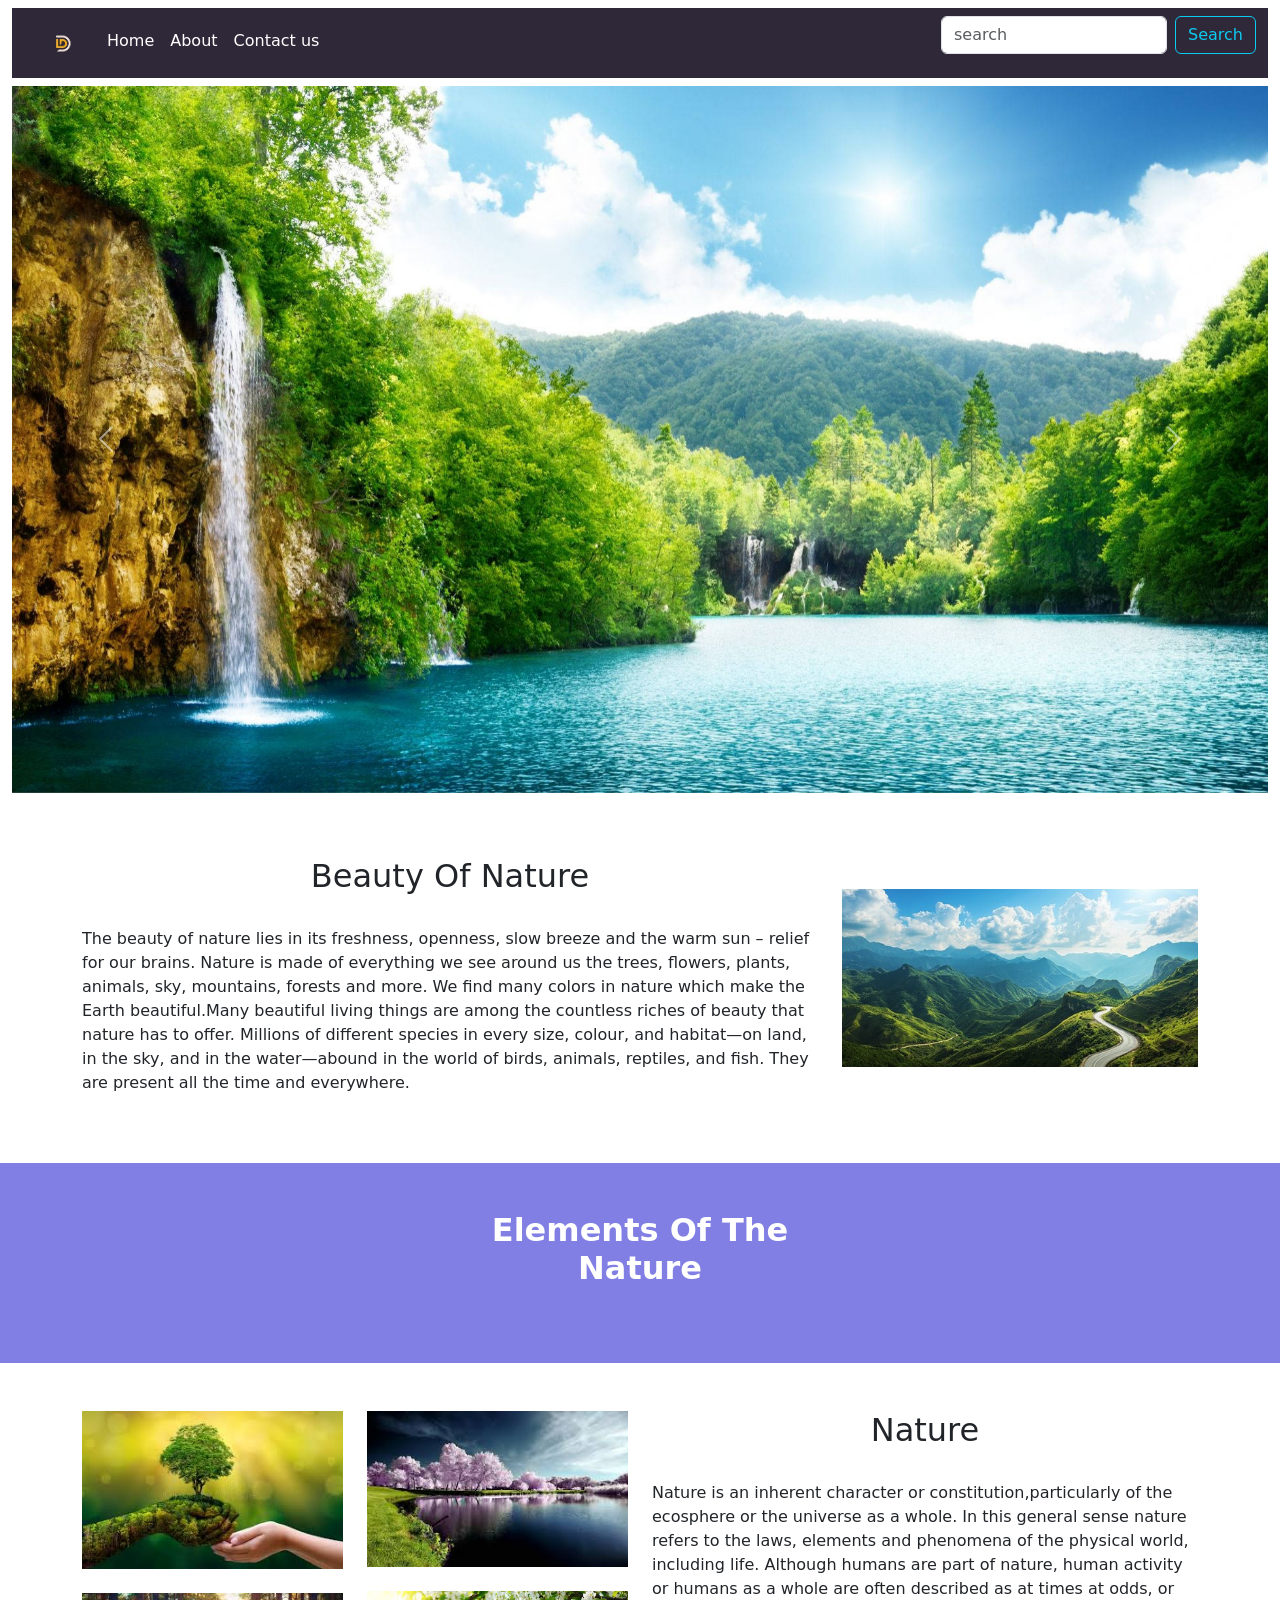
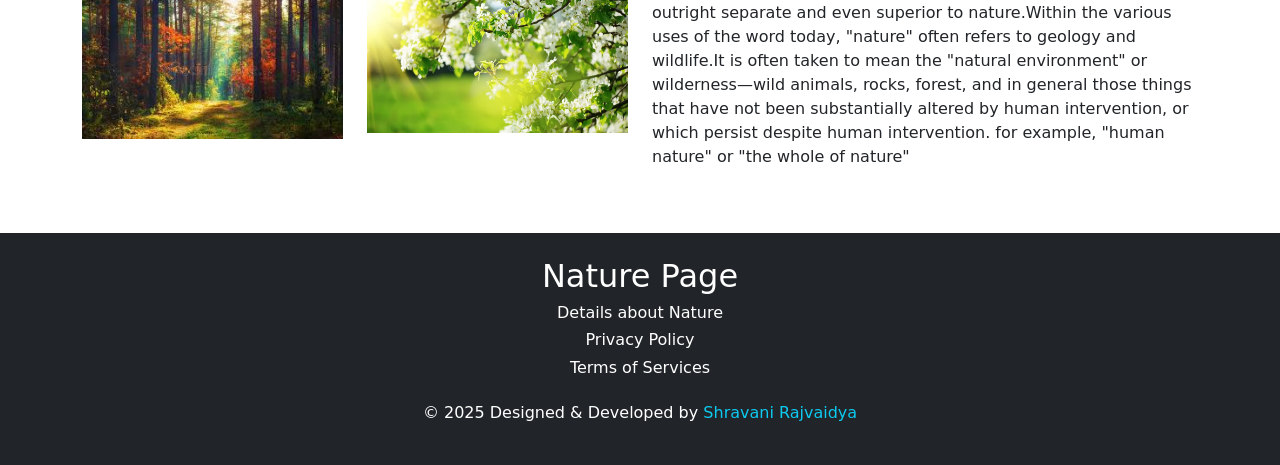
==== index.html @ af376cb8 "changed" ====
<html>
<head>

<title>Index Page</title>
<link href="./css/bootstrap.min.css" rel="stylesheet"/>
<link href="homepage.css" rel="stylesheet"/>
<script src="./js/bootstrap.bundle.js"></script>
</head>

<body>
<div class="container-fluid">
<div class="row NavBar">
<div class="col-sm-12">
<nav class=" navbar navbar-expand-lg " style="background-color:2f2838;">
<div class="container-fluid">
<div class="Collapse navbar-collapse" id="navbarSupportedContent">
<ul class="navbar-nav me-auto mb-2 mb-lg-0">
<li class="nav-item">

<img src="logo.jpg" alt="logo not found" height="45px" width="75px"/>
</li>

<li class="nav-item">
<a href="#" class="nav-link active text-white" aria-current="page">Home</a>
</li>

<li class="nav-item">
<a href="About us.html" class="nav-link text-white">About</a>
</li>

<li class="nav-item">
<a href="contact us.html" class="nav-link text-white">Contact us</a>
</li>
</ul>
<form  class="d-flex" role="search">
<input type="search" class="form-control me-2 " placeholder="search" aria-label="Search">
<button type="submit" class="btn btn-outline-info  ">Search </button>
</form>
</div></div>
</nav>
</div>
</div>




<div class="row Slider " > 
<div class="col-sm-12 ">
<div id="carouselExampleControls" class="carousel slide" data-bs-ride="carousel">
<div class="carousel-inner">
<div class="carousel-item active">
<img src="img1.jpg" class="d-block w-100" alt="image not found">
</div>
<div class="carousel-item ">
<img src="img2.WEBP" class="d-block w-100" alt="image not found">
</div>
<div class="carousel-item">
<img src="img3.jpg" class="d-block w-100" alt="image not found">
</div>
</div>
<button class="carousel-control-prev" type="button" data-bs-target="#carouselExampleControls" data-bs-slide="prev"> 
<span class="carousel-control-prev-icon" aria-hidden="true"></span>
<span class="visually-hidden">Previous</span>
</button>

<button class="carousel-control-next" type="button" data-bs-target="#carouselExampleControls" data-bs-slide="next"> 
<span class="carousel-control-next-icon" aria-hidden="true"></span>
<span class="visually-hidden">Next</span>
</button>
</div>
</div>
</div>

<div class="container my-5">
<div class="row">
<div class="col-sm-8  pt-3">
<h2 class="text-center">Beauty Of Nature</h2></br>
<p> The beauty of nature lies in its freshness, openness, slow breeze and the warm sun – relief for our brains. Nature is made of everything we see around us the trees, flowers, plants, animals, sky, mountains, forests and more. We find many colors in nature which make the Earth beautiful.Many beautiful living things are among the countless riches of beauty that nature has to offer. Millions of different species in every size, colour, and habitat—on land, in the sky, and in the water—abound in the world of birds, animals, reptiles, and fish. They are present all the time and everywhere.</p>
</div>

<div class="col-sm-4 my-5" >
<img src="img9.jpg" width="100%" alt="Not Found"/>
</div>
</div>
</div>

<div class="row my-sec text-white">
<div class="col-sm-12 my-sec-inner pt-5">
<a href="#" class="nav-link"><h2 class="text-center"><b>Elements Of The</br>Nature</b></h2></a>
</div>
</div>

<div class="container my-5">
<div class="row">
<div class="col-sm-3">
<img src="img16.jfif" alt="img not found" class="w-100 mb-4" />
<img src="img17.jfif" alt="img not found" class="w-100"/>
</div>
<div class="col-sm-3">
<img src="img18.jfif" alt="img not found" class="w-100 mb-4"/>
<img src="img19.webp" alt="img not found" class="w-100"/>
</div>
<div class="col-sm-6 ">
<h2 class="text-center">Nature</h2></br>
<p>Nature is an inherent character or constitution,particularly of the ecosphere or the universe as a whole. In this general sense nature refers to the laws, elements and phenomena of the physical world, including life. Although humans are part of nature, human activity or humans as a whole are often described as at times at odds, or outright separate and even superior to nature.Within the various uses of the word today, "nature" often refers to geology and wildlife.It is often taken to mean the "natural environment" or wilderness—wild animals, rocks, forest, and in general those things that have not been substantially altered by human intervention, or which persist despite human intervention. for example, "human nature" or "the whole of nature"</p>
</div>
</div>
</div>

<div class="row">
<div class="col-sm-12 bg-dark py-4 text-white text-center">
<h2>Nature Page</h2>
<h6>Details about Nature</h6>
<h6>Privacy Policy</h6>
<h6>Terms of Services</h6>
<p class="pt-3">&copy; 2025 Designed & Developed by <a href="https://www.linkedin.com/in/shravani-rajvaidya-b3b322264" class="text-info" style="text-decoration:none;">Shravani Rajvaidya</a></p>
</div>
</div>

</div>
</body>

</html>
---- homepage.css ----
.my-sec
{
	height:200px;
	background-image:url('img8.Jpg');
	background-repeat:no-repeat;
	background-size:cover;
}

.my-sec-inner
{
	
	background-color:rgba(5,0,200,0.5);
		
}
.sec
{
	height:300px;
	background-image:url('img11.JFIF');
	background-repeat:no-repeat;
	background-size:cover;
}

.sec-inner
{
	
	background-color:rgba(0,0,0,0.8);
		
}
.smi
{
	list-style-type:none;
	
}

.smi li
{
	display:inline-block;
    background-color:white;
    color:red;
    padding:5px 10px;
	margin-right:10px;
	border-radius:50px;
	
}

.smi li a
{
	color:red;
	
}
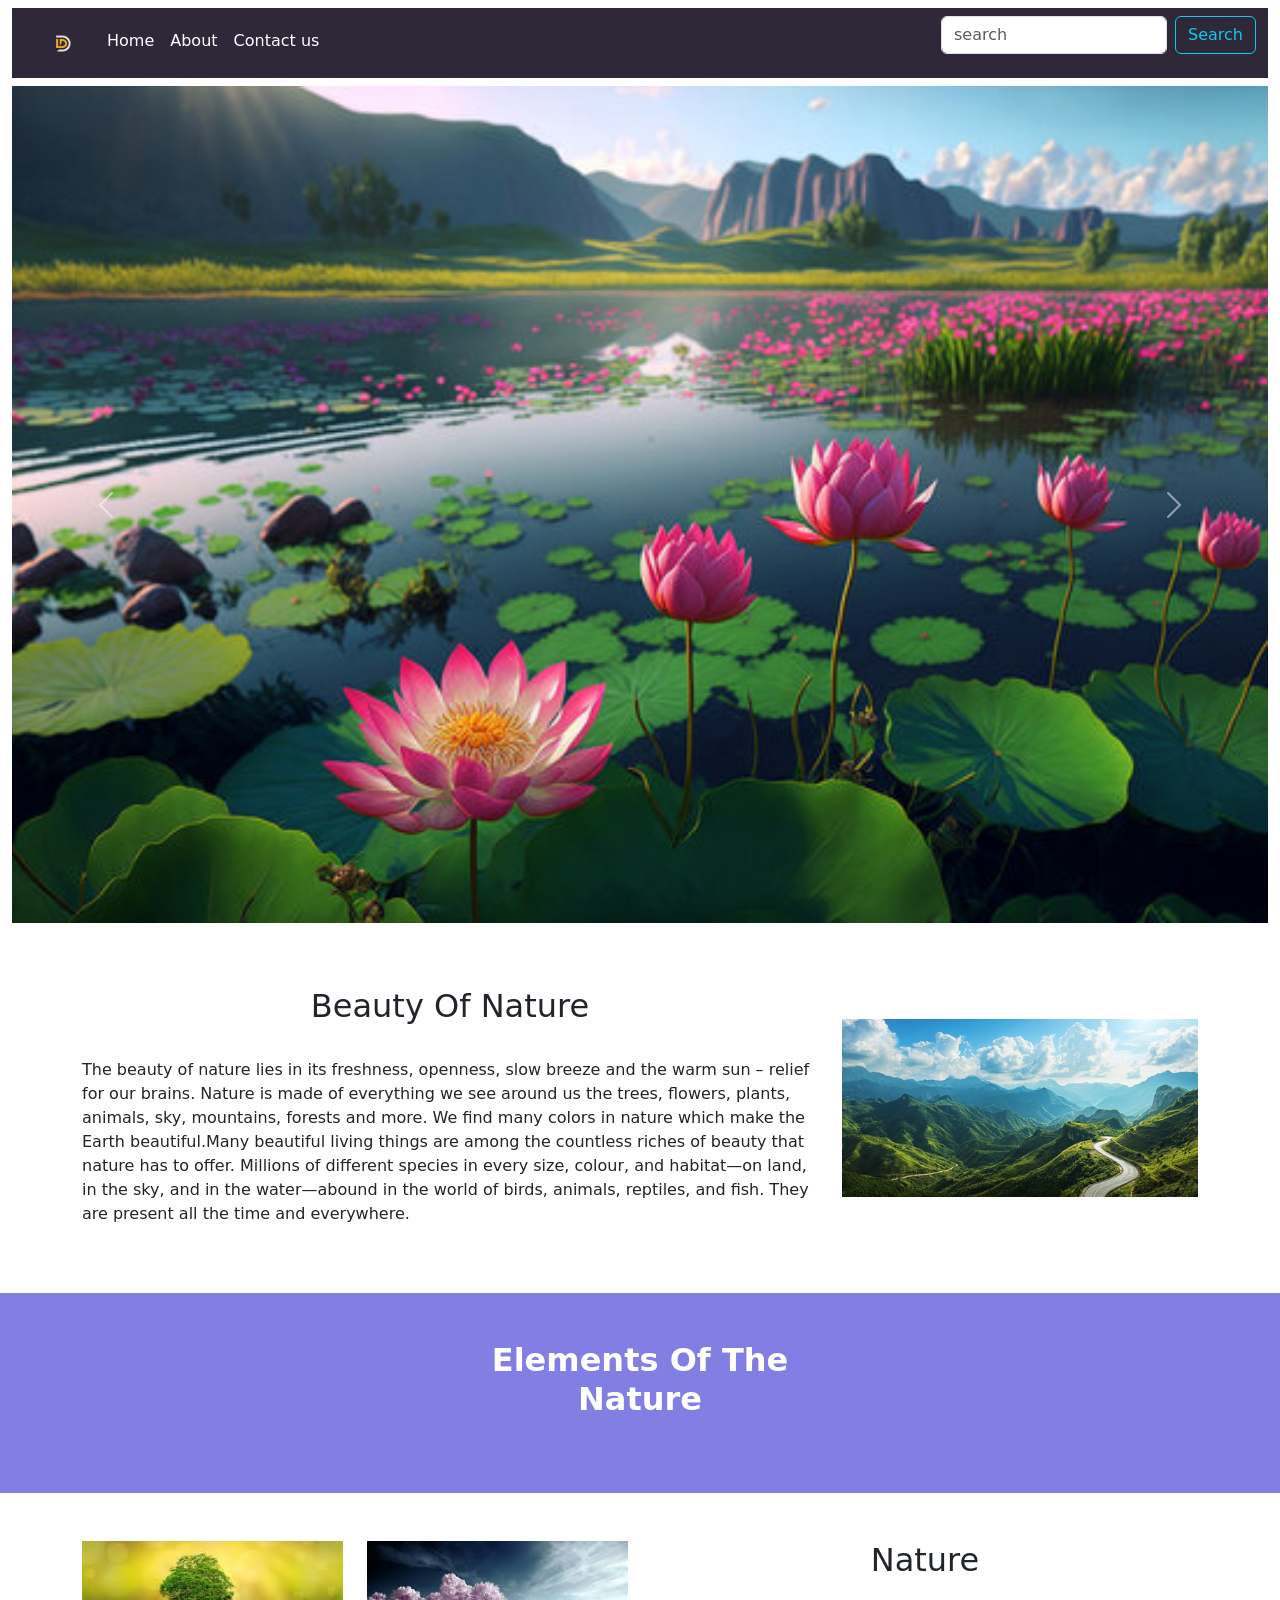
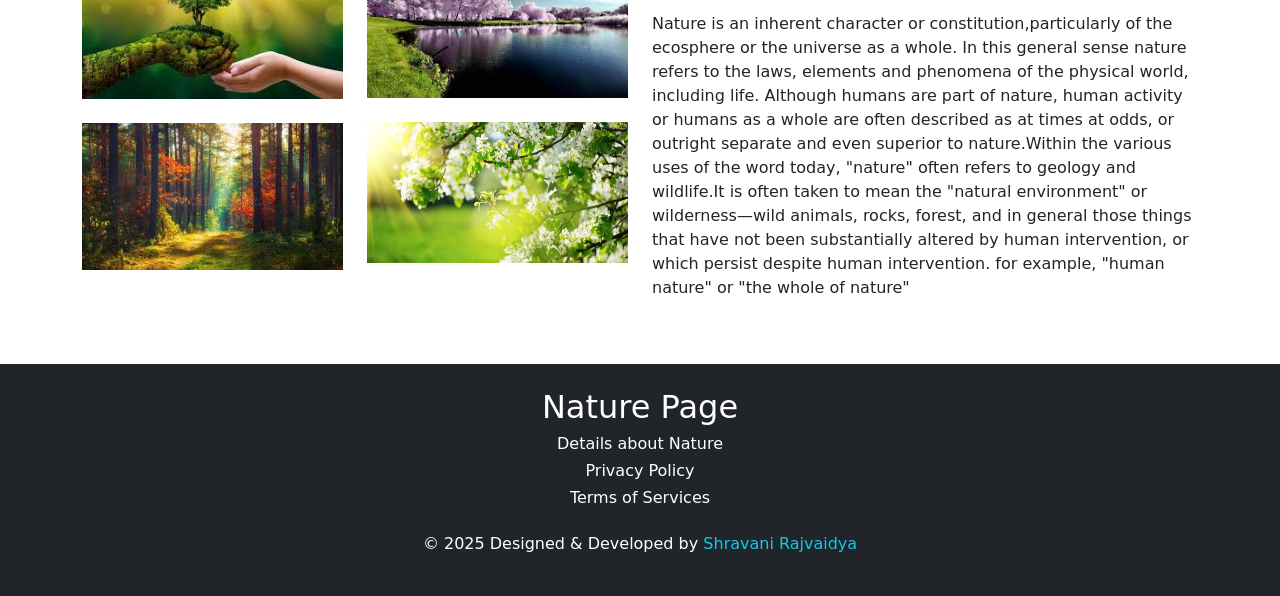
==== commit d03b783e: "images changed" ====
--- a/index.html
+++ b/index.html
@@ -21,7 +21,7 @@
 </li>
 
 <li class="nav-item">
-<a href="#" class="nav-link active text-white" aria-current="page">Home</a>
+<a href="index.html" class="nav-link active text-white" aria-current="page">Home</a>
 </li>
 
 <li class="nav-item">
@@ -52,7 +52,7 @@
 <img src="img1.jpg" class="d-block w-100" alt="image not found">
 </div>
 <div class="carousel-item ">
-<img src="img2.WEBP" class="d-block w-100" alt="image not found">
+<img src="img2.jpg" class="d-block w-100" alt="image not found">
 </div>
 <div class="carousel-item">
 <img src="img3.jpg" class="d-block w-100" alt="image not found">
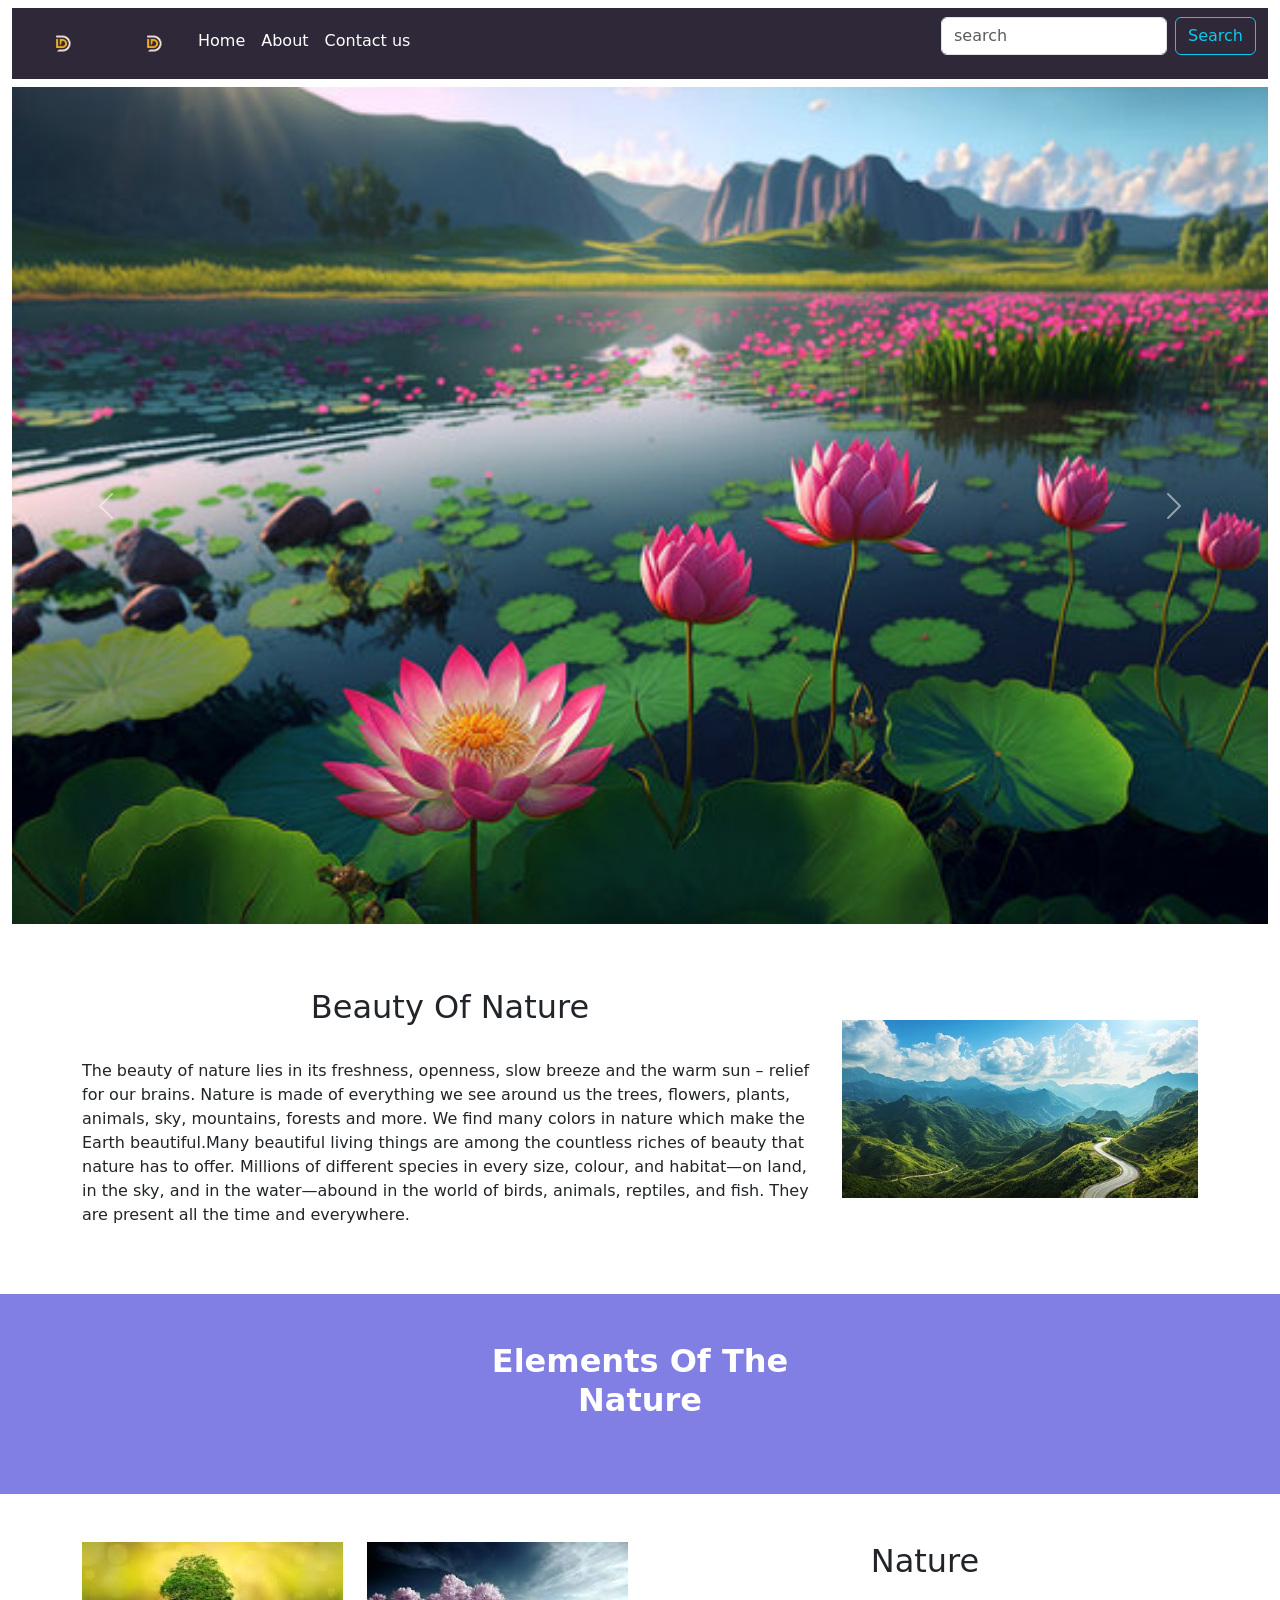
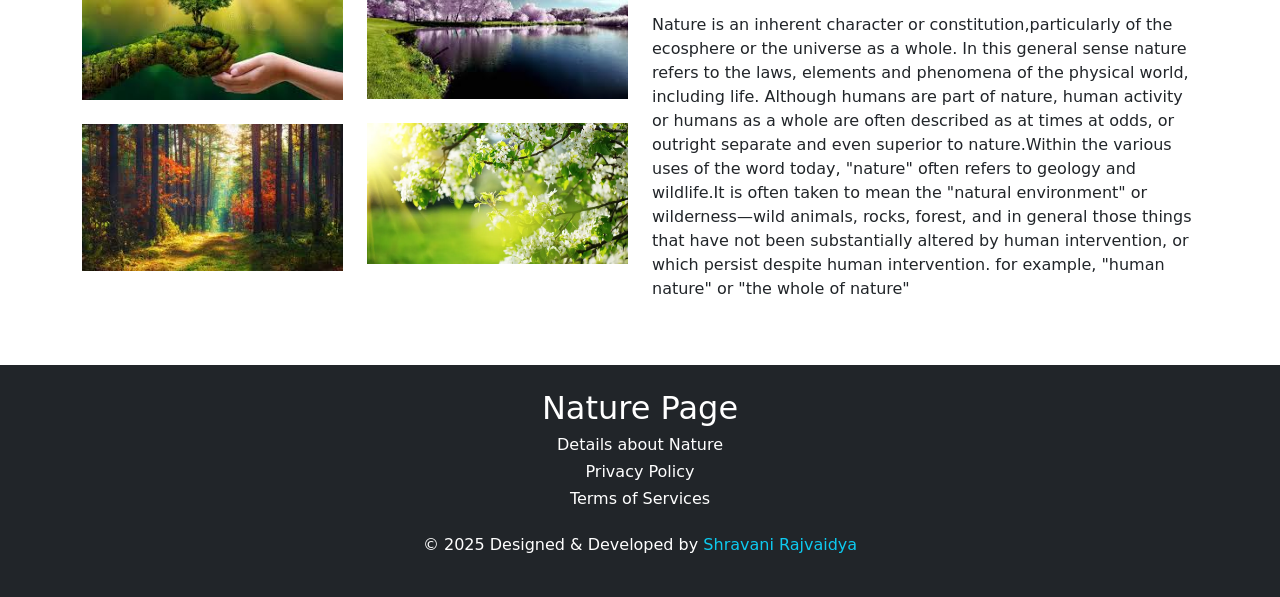
==== commit 949a1ef4: "logo taken outside" ====
--- a/index.html
+++ b/index.html
@@ -5,15 +5,28 @@
 <link href="./css/bootstrap.min.css" rel="stylesheet"/>
 <link href="homepage.css" rel="stylesheet"/>
 <script src="./js/bootstrap.bundle.js"></script>
+<meta name="viewport" content="width=device-width, initial-scale=1">
 </head>
 
 <body>
 <div class="container-fluid">
 <div class="row NavBar">
 <div class="col-sm-12">
-<nav class=" navbar navbar-expand-lg " style="background-color:2f2838;">
+<nav class=" navbar navbar-expand-lg " style="background-color:#2f2838;">
 <div class="container-fluid">
-<div class="Collapse navbar-collapse" id="navbarSupportedContent">
+
+  <a class="navbar-brand" href="#">
+      <img src="logo.jpg" alt="logo not found" height="45px" width="75px"/>
+    </a>
+
+<button class="navbar-toggler" type="button" data-bs-toggle="collapse" data-bs-target="#navbarSupportedContent"
+      aria-controls="navbarSupportedContent" aria-expanded="false" aria-label="Toggle navigation"
+      style="border: 1px solid white; background-color: #ddd;">
+      <span class="navbar-toggler-icon" style="filter: invert(100%);"></span>
+    </button>
+
+
+<div class="collapse navbar-collapse" id="navbarSupportedContent">
 <ul class="navbar-nav me-auto mb-2 mb-lg-0">
 <li class="nav-item">
 
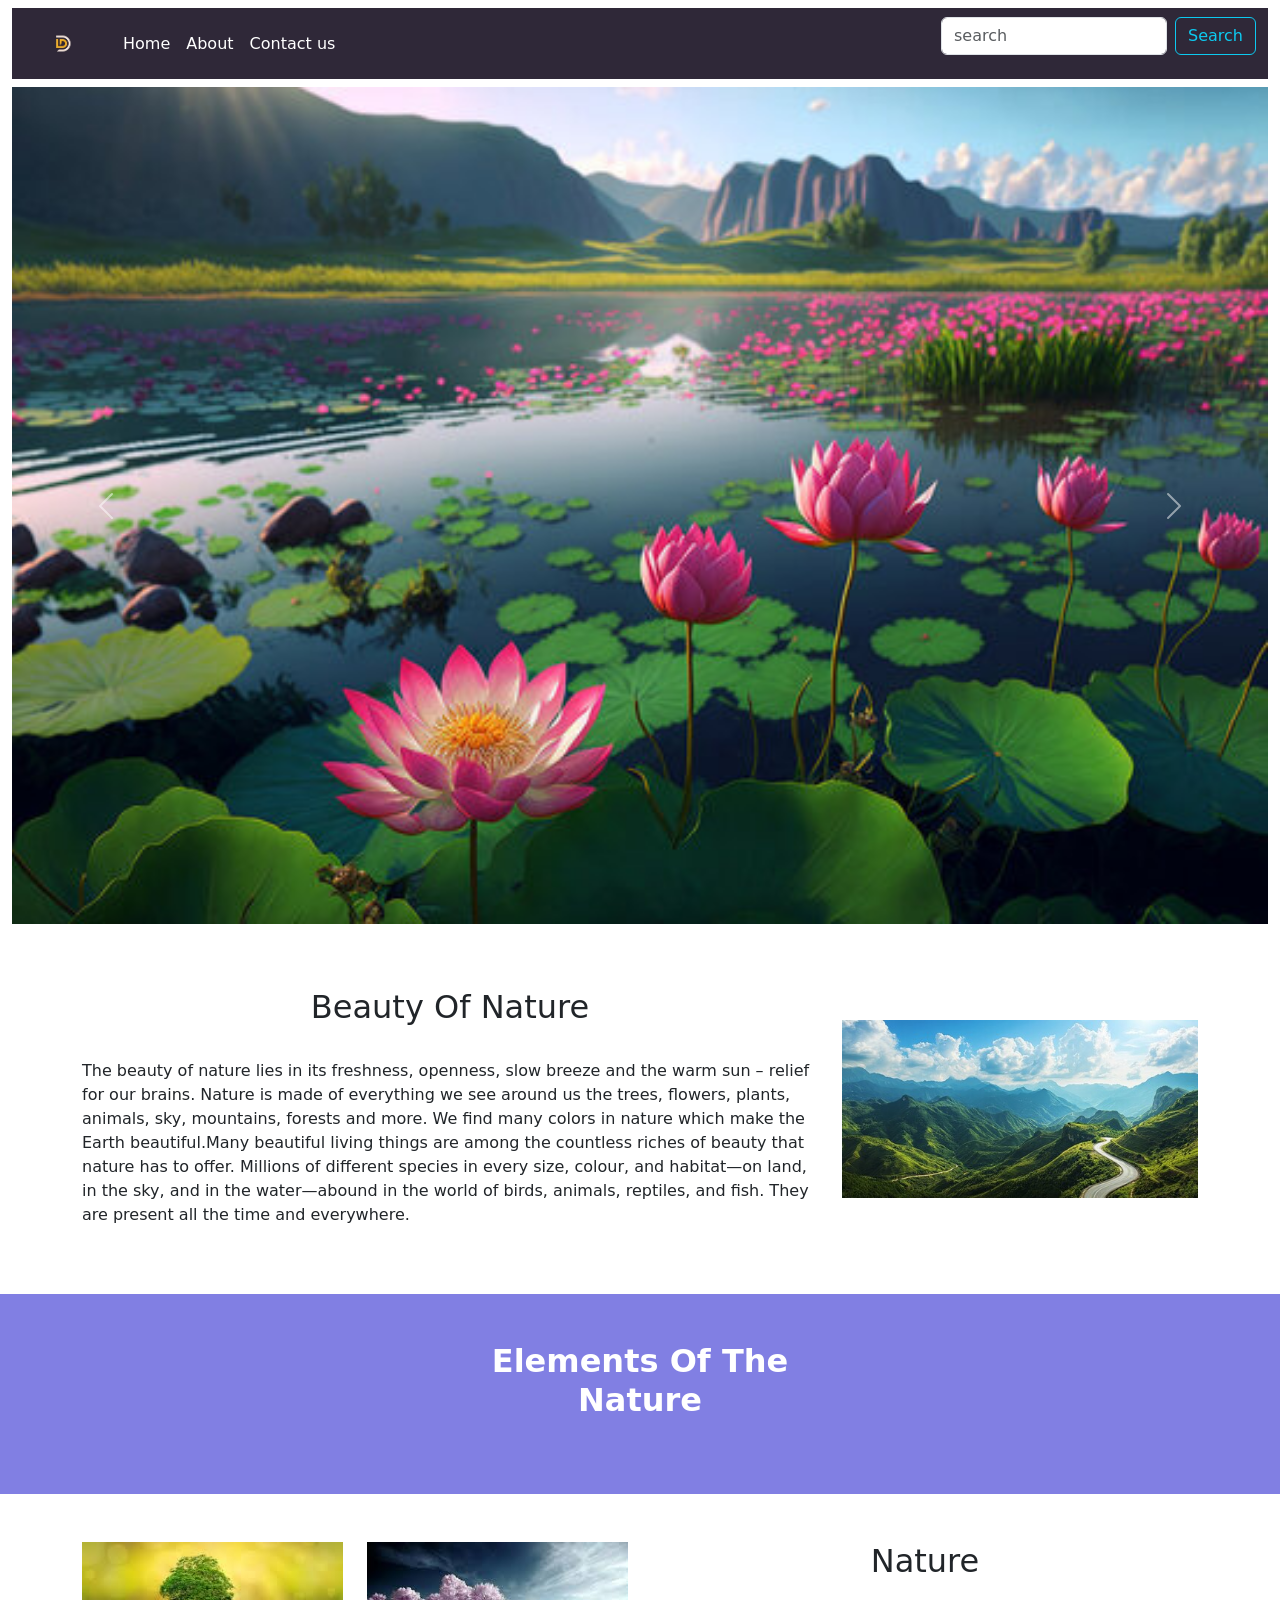
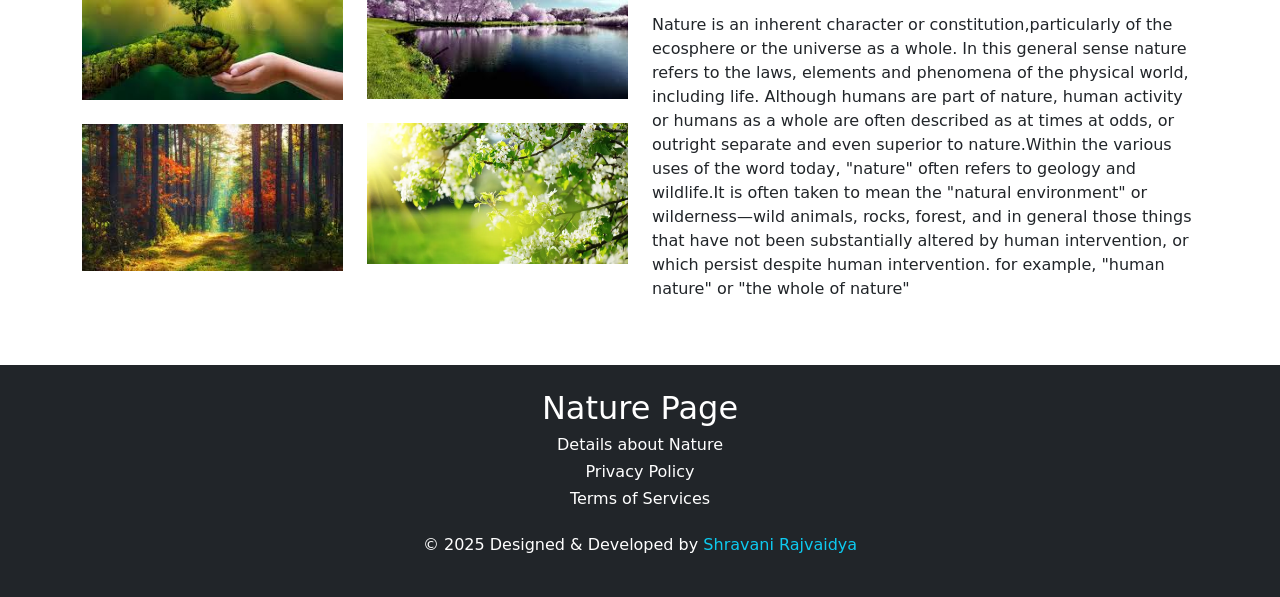
==== commit 23c554f1: "logo in the navbar deleted" ====
--- a/index.html
+++ b/index.html
@@ -30,8 +30,8 @@
 <ul class="navbar-nav me-auto mb-2 mb-lg-0">
 <li class="nav-item">
 
-<img src="logo.jpg" alt="logo not found" height="45px" width="75px"/>
-</li>
+<!--<img src="logo.jpg" alt="logo not found" height="45px" width="75px"/>
+</li>-->
 
 <li class="nav-item">
 <a href="index.html" class="nav-link active text-white" aria-current="page">Home</a>
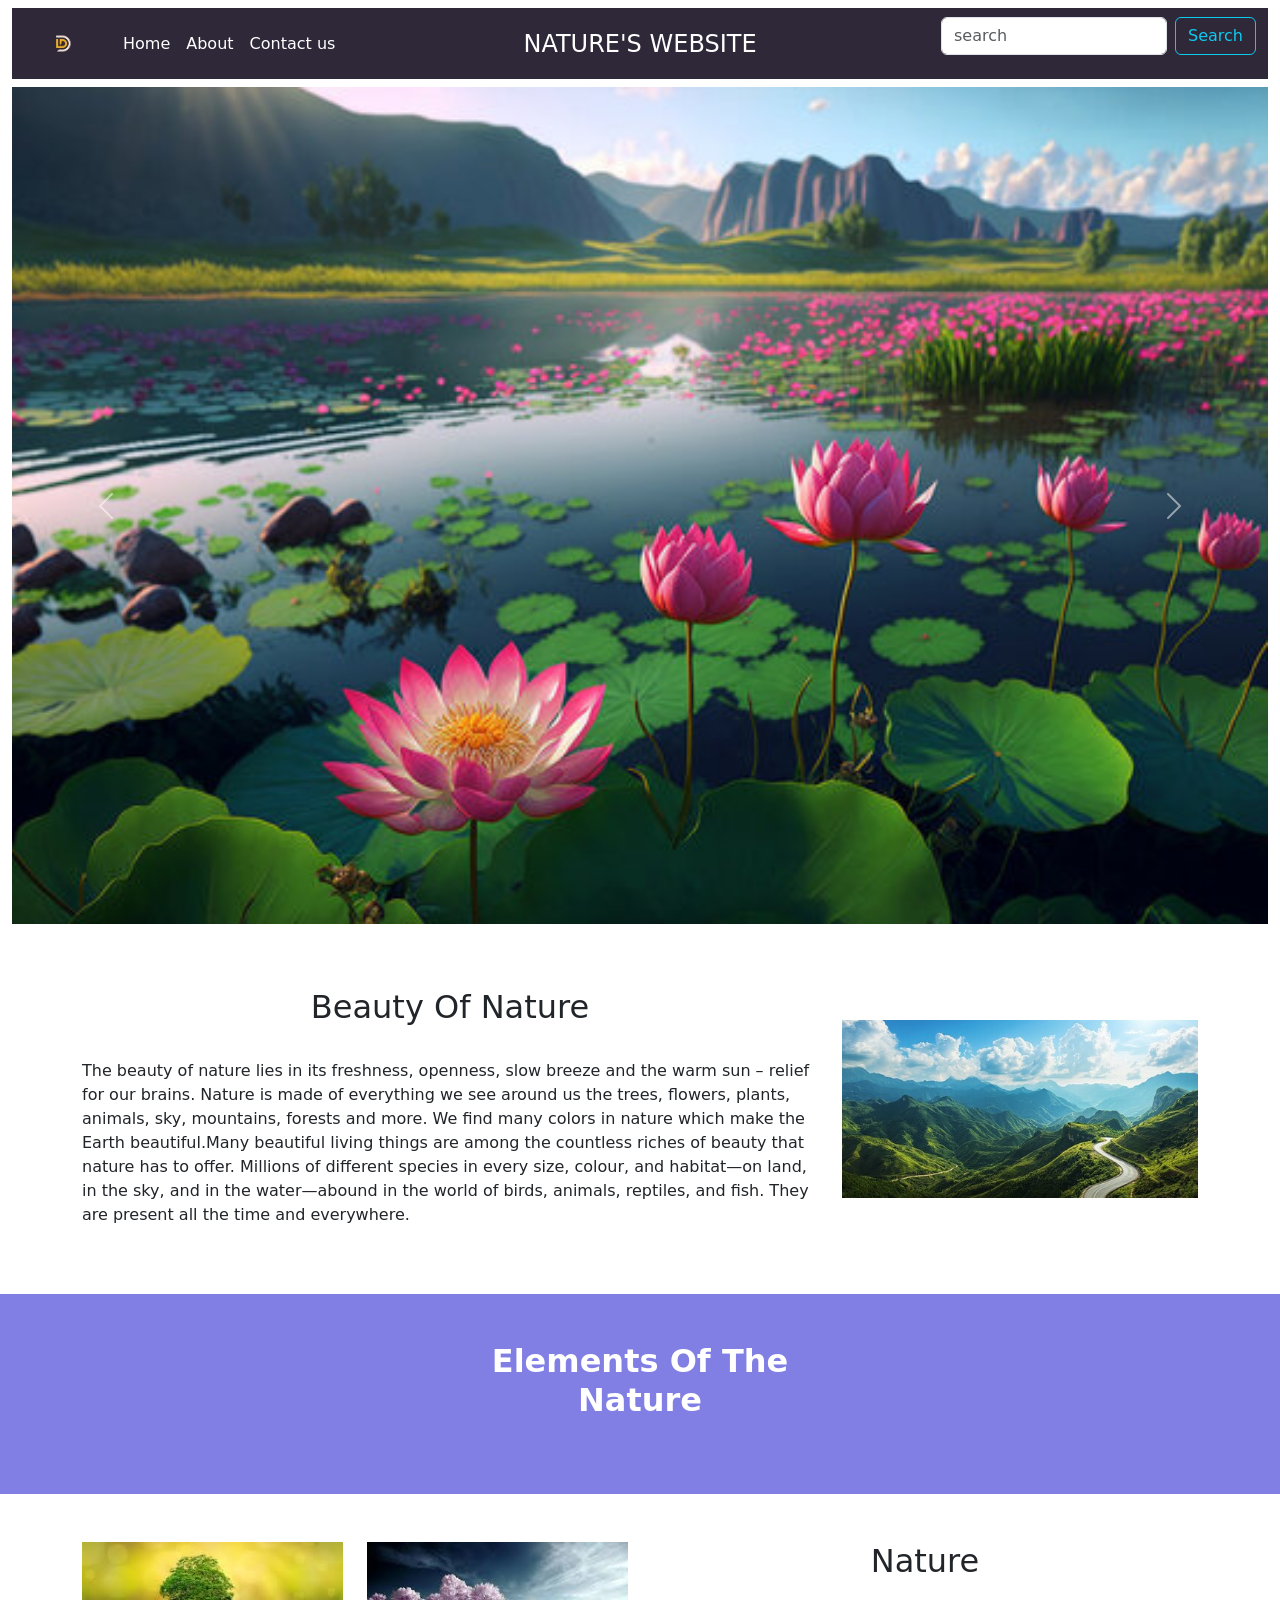
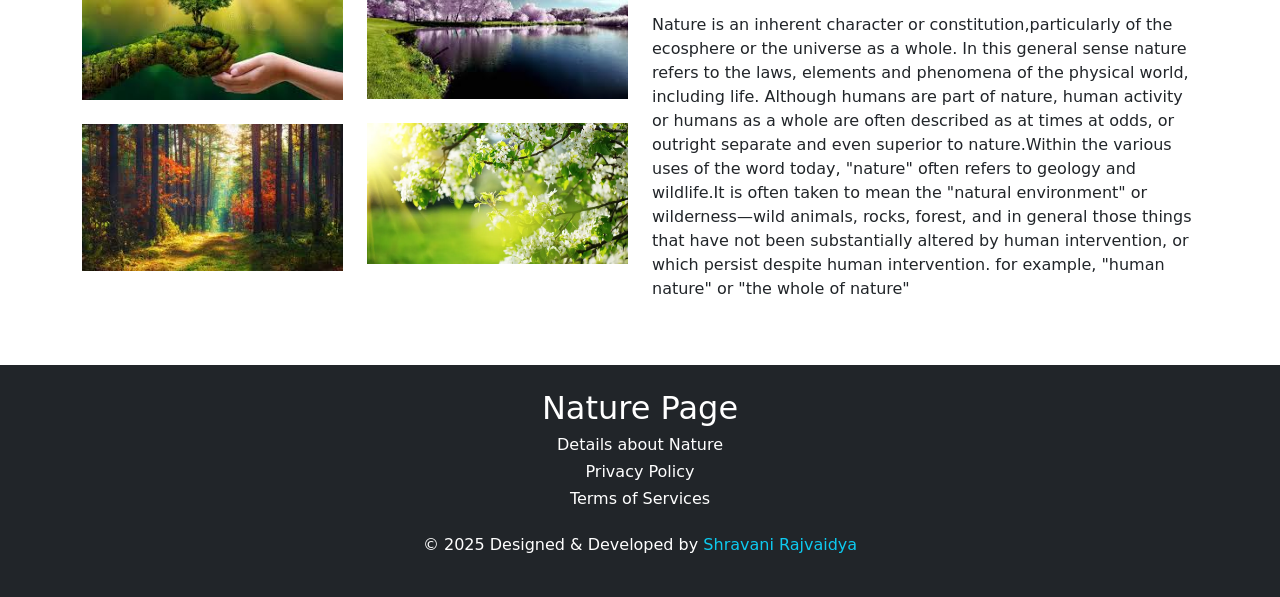
==== commit 6667269b: "inserted heading in the center for both view" ====
--- a/index.html
+++ b/index.html
@@ -15,10 +15,22 @@
 <nav class=" navbar navbar-expand-lg " style="background-color:#2f2838;">
 <div class="container-fluid">
 
+<!-- LOGO -->
   <a class="navbar-brand" href="#">
       <img src="logo.jpg" alt="logo not found" height="45px" width="75px"/>
     </a>
 
+ <!-- CENTERED HEADING -->
+    <div class="position-absolute top-50 start-50 translate-middle text-white text-center d-none d-lg-block">
+      <h4 class="mb-0">NATURE'S WEBSITE</h4>
+    </div>
+
+    <!-- MOBILE HEADING (shown only on small screens) -->
+    <div class="text-white text-center w-100 d-lg-none">
+      <h5 class="mb-0">NATURE'S WEBSITE</h5>
+    </div>
+
+<!-- TOGGLER -->
 <button class="navbar-toggler" type="button" data-bs-toggle="collapse" data-bs-target="#navbarSupportedContent"
       aria-controls="navbarSupportedContent" aria-expanded="false" aria-label="Toggle navigation"
       style="border: 1px solid white; background-color: #ddd;">
